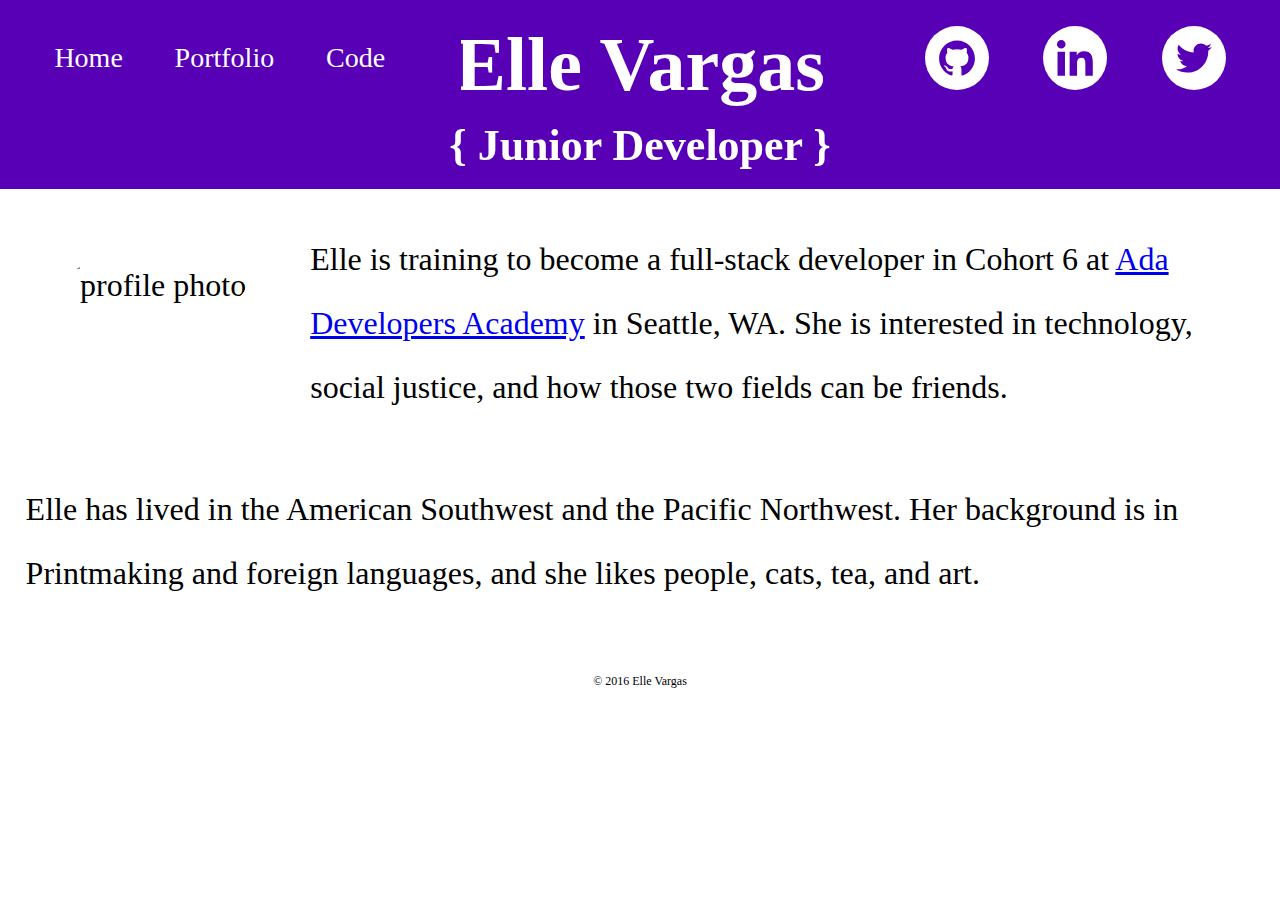
==== html-files/about.html @ 4d6ee04a "About page working and header standardized in all but home page" ====
<!DOCTYPE html>
<html lang="en">
  <head>
    <meta charset="utf-8">
    <title>Elle Vargas</title>
    <link rel="stylesheet" type="text/css" href="../styles/reset.css">
    <link rel="stylesheet" type="text/css" href="../styles/about.css">
  </head>

  <body>
    <nav>
      <div class="navigation">
        <a href="../index.html"> Home </a>
        <a href="portfolio.html"> Portfolio </a>
        <a href="code.html"> Code </a>
      </div>

      <div class="filler-space"></div>

      <div class="social">
        <a href="https://www.twitter.com/senelore"><img src="../assets/Twitter.svg" alt="Twitter"></a>
        <a href="https://www.linkedin.com/in/elle-vargas-4524a198"><img src="../assets/Linkedin.svg" alt="Linkedin"></a>
        <a href="https://www.github.com/ellevargas"><img src="../assets/Github.svg" alt="Github"></a>
      </div>
    </nav>
    <header>
      <h1> Elle Vargas </h1>
      <h2> { Junior Developer } </h2>
    </header>
    <section class="content">
      <img src="http://placekitten.com/350/350" alt="profile photo">
      <p>
        Elle is training to become a full-stack developer in Cohort 6 at <a href="https://www.adadevelopersacademy.com" alt="click to visit Ada Developers Academy website">Ada Developers Academy</a> in Seattle, WA. She is interested in technology, social justice, and how those two fields can be friends.
      </p>
      <p>
        Elle has lived in the American Southwest and the Pacific Northwest. Her background is in Printmaking and foreign languages, and she likes people, cats, tea, and art.
      </p>
      </section>
      <footer>
        <p> &copy; 2016 Elle Vargas </p>
      </footer>
    </body>
  </html>
---- styles/about.css ----
body {
  font-size: 18px;
  text-align: left;
  font-family: 'Libre Baskerville', serif;
}

header {
  display: inline-block;
  width: 100vw;
  height: 5.75vw;
  background-color: #5700B5;
  color: white;
  z-index: 800;
}

h1 {
  font-size: 4.75rem;
  text-align: center;
  padding: 0 0 1.75vw 0;
  margin-top: -7vw;
  z-index: 800;
  position: relative;
}

h2 {
  font-size: 2.75rem;
  text-align: center;
  z-index: 800;
  position: relative;
}

nav {
  height: 9vw;
  color: white;
  fixed: relative;
}

.navigation {
  position: fixed;
  width: 31vw;
  float: left;
  background-color: #5700B5;
  z-index: 900;
  padding: 3.5vw 2.5vw;
  height: 2vw;
}

.navigation a {
  padding: 1.75vw;
  font-size: 1.75rem;
  color: #FFF;
  text-decoration: none;
}

.filler-space {
  position: fixed;
  width: 100vw;
  height: 9vw;
  background-color: #5700B5;
  z-index: 400;
}

.social {
  position: fixed;
  left: 70vw;
  width: 30vw;
  height: 9vw;
  background-color: #5700B5;
  z-index: 900;
}

.social img {
  height: 5vw;
  margin-top: 2vw;
  margin-right: 4.25vw;
  float: right;
  background-color: #5700B5;

}

.content {
  font-size: 2rem;
  font-weight: lighter;
  line-height: 2;
  z-index: 100;
  display: block;
  float: right;
}

.content img {
  border-radius: 50%;
  float: left;
  padding: 5vw;
}

.content p {
  padding: 3vw 4vw 1.5vw 2vw;
}

footer {
  position: relative;
  clear: both;
  text-align: center;
}

footer p {
  font-size: .75rem;
  font-weight: lighter;
  padding-top: 4vw;
}
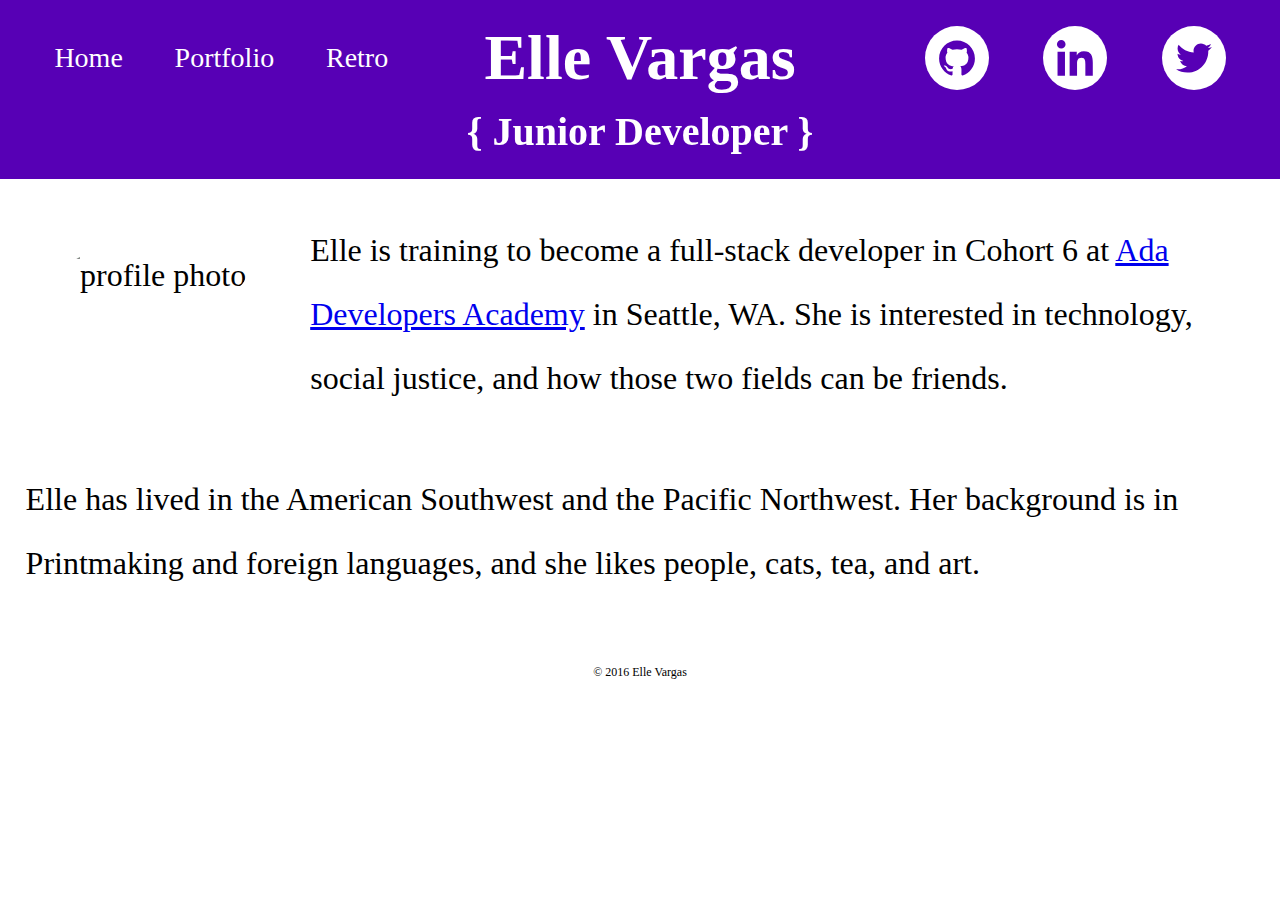
==== commit b9028292: "created portfolio html outline and portfolio css file" ====
--- a/html-files/about.html
+++ b/html-files/about.html
@@ -12,7 +12,7 @@
       <div class="navigation">
         <a href="../index.html"> Home </a>
         <a href="portfolio.html"> Portfolio </a>
-        <a href="code.html"> Code </a>
+        <a href="code.html"> Retro </a>
       </div>
 
       <div class="filler-space"></div>
--- a/styles/about.css
+++ b/styles/about.css
@@ -7,14 +7,14 @@
 header {
   display: inline-block;
   width: 100vw;
-  height: 5.75vw;
+  height: 5vw;
   background-color: #5700B5;
   color: white;
   z-index: 800;
 }
 
 h1 {
-  font-size: 4.75rem;
+  font-size: 4rem;
   text-align: center;
   padding: 0 0 1.75vw 0;
   margin-top: -7vw;
@@ -23,7 +23,7 @@
 }
 
 h2 {
-  font-size: 2.75rem;
+  font-size: 2.5rem;
   text-align: center;
   z-index: 800;
   position: relative;
@@ -75,7 +75,6 @@
   margin-right: 4.25vw;
   float: right;
   background-color: #5700B5;
-
 }
 
 .content {
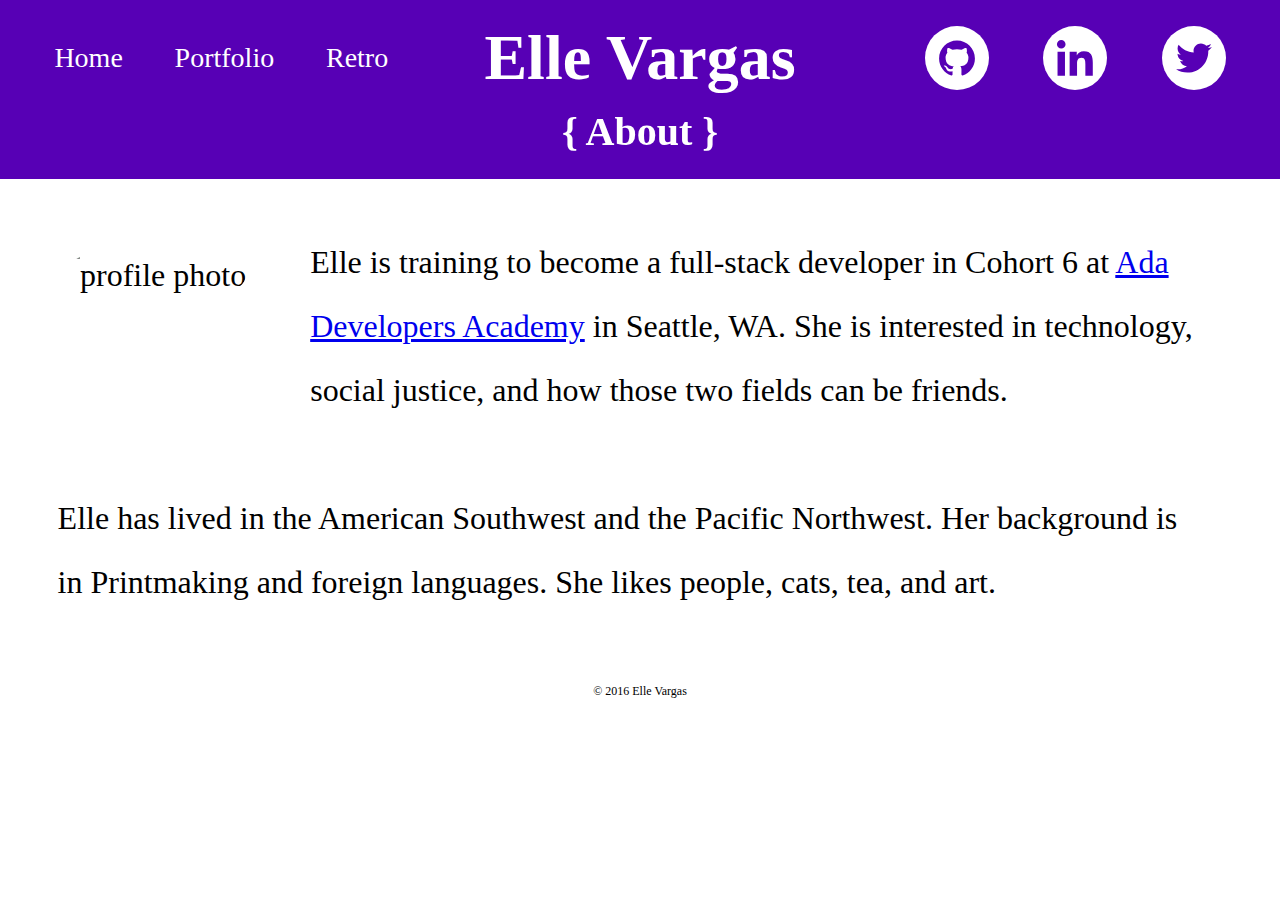
==== commit 53447dc0: "Added photos for portfolio page and added padding to about page css for easy reading" ====
--- a/html-files/about.html
+++ b/html-files/about.html
@@ -25,15 +25,13 @@
     </nav>
     <header>
       <h1> Elle Vargas </h1>
-      <h2> { Junior Developer } </h2>
+      <h2> { About } </h2>
     </header>
     <section class="content">
       <img src="http://placekitten.com/350/350" alt="profile photo">
       <p>
-        Elle is training to become a full-stack developer in Cohort 6 at <a href="https://www.adadevelopersacademy.com" alt="click to visit Ada Developers Academy website">Ada Developers Academy</a> in Seattle, WA. She is interested in technology, social justice, and how those two fields can be friends.
-      </p>
-      <p>
-        Elle has lived in the American Southwest and the Pacific Northwest. Her background is in Printmaking and foreign languages, and she likes people, cats, tea, and art.
+        Elle is training to become a full-stack developer in Cohort 6 at <a href="https://www.adadevelopersacademy.com" alt="click to visit Ada Developers Academy website">Ada Developers Academy</a> in Seattle, WA. She is interested in technology, social justice, and how those two fields can be friends.<br>
+        <br>Elle has lived in the American Southwest and the Pacific Northwest. Her background is in Printmaking and foreign languages. She likes people, cats, tea, and art.
       </p>
       </section>
       <footer>
--- a/styles/about.css
+++ b/styles/about.css
@@ -83,7 +83,6 @@
   line-height: 2;
   z-index: 100;
   display: block;
-  float: right;
 }
 
 .content img {
@@ -93,7 +92,7 @@
 }
 
 .content p {
-  padding: 3vw 4vw 1.5vw 2vw;
+  padding: 4vw 6vw 1.5vw 4.5vw;
 }
 
 footer {
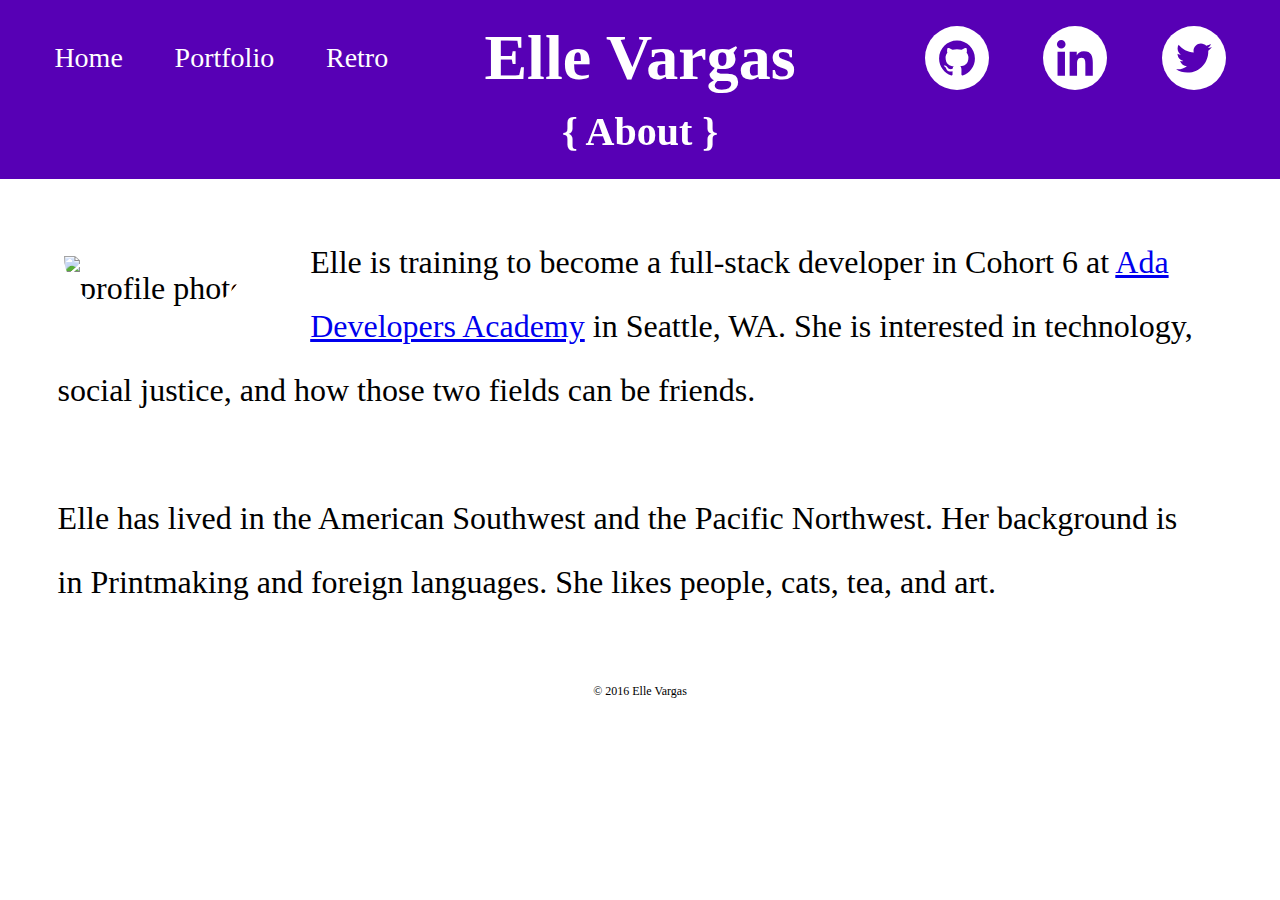
==== commit 24857e3a: "Retro page up and working, adding neato css features I researched now" ====
--- a/html-files/about.html
+++ b/html-files/about.html
@@ -12,7 +12,7 @@
       <div class="navigation">
         <a href="../index.html"> Home </a>
         <a href="portfolio.html"> Portfolio </a>
-        <a href="code.html"> Retro </a>
+        <a href="retro.html"> Retro </a>
       </div>
 
       <div class="filler-space"></div>
--- a/styles/about.css
+++ b/styles/about.css
@@ -86,9 +86,10 @@
 }
 
 .content img {
+  object-fit: cover;
   border-radius: 50%;
   float: left;
-  padding: 5vw;
+  padding: 6vw 5vw 1vw 5vw;
 }
 
 .content p {
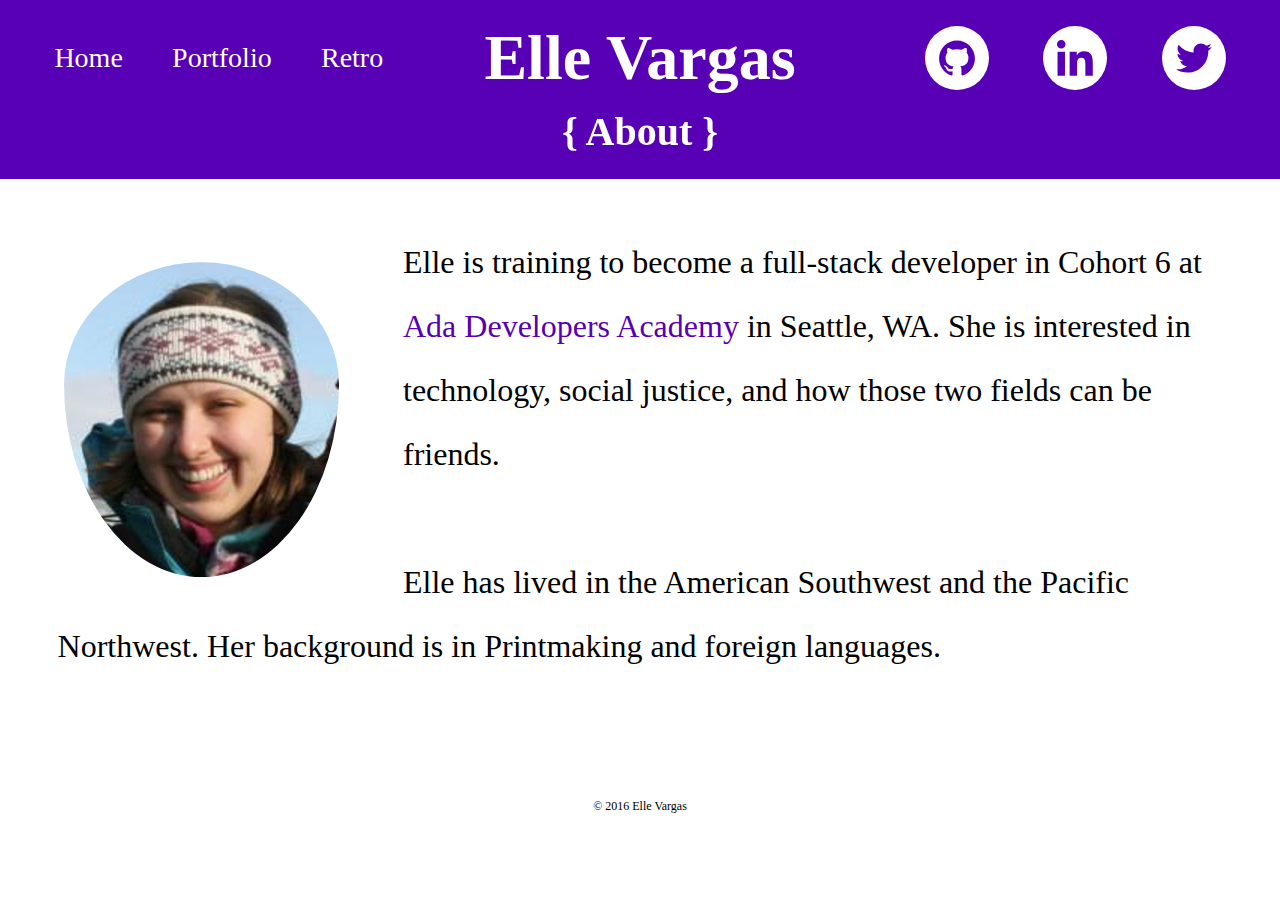
==== commit 57616871: "added link hovers and subtle color changes. also added profile pic instead of kitten" ====
--- a/html-files/about.html
+++ b/html-files/about.html
@@ -9,29 +9,29 @@
 
   <body>
     <nav>
-      <div class="navigation">
-        <a href="../index.html"> Home </a>
-        <a href="portfolio.html"> Portfolio </a>
-        <a href="retro.html"> Retro </a>
-      </div>
+      <section class="navigation">
+        <a href="../index.html"> Home</a>
+        <a href="portfolio.html"> Portfolio</a>
+        <a href="retro.html"> Retro</a>
+      </section>
 
-      <div class="filler-space"></div>
+      <section class="filler-space"></section>
 
-      <div class="social">
+      <section class="social">
         <a href="https://www.twitter.com/senelore"><img src="../assets/Twitter.svg" alt="Twitter"></a>
         <a href="https://www.linkedin.com/in/elle-vargas-4524a198"><img src="../assets/Linkedin.svg" alt="Linkedin"></a>
         <a href="https://www.github.com/ellevargas"><img src="../assets/Github.svg" alt="Github"></a>
-      </div>
+      </section>
     </nav>
     <header>
       <h1> Elle Vargas </h1>
       <h2> { About } </h2>
     </header>
     <section class="content">
-      <img src="http://placekitten.com/350/350" alt="profile photo">
+      <img src="../assets/headshot.png" alt="Elle in front of Gullfoss Falls in Iceland" title="Iceland was a bit cold">
       <p>
-        Elle is training to become a full-stack developer in Cohort 6 at <a href="https://www.adadevelopersacademy.com" alt="click to visit Ada Developers Academy website">Ada Developers Academy</a> in Seattle, WA. She is interested in technology, social justice, and how those two fields can be friends.<br>
-        <br>Elle has lived in the American Southwest and the Pacific Northwest. Her background is in Printmaking and foreign languages. She likes people, cats, tea, and art.
+        Elle is training to become a full-stack developer in Cohort 6 at <a href="http://www.adadevelopersacademy.org" alt="click to visit Ada Developers Academy website">Ada Developers Academy</a> in Seattle, WA. She is interested in technology, social justice, and how those two fields can be friends.<br>
+        <br>Elle has lived in the American Southwest and the Pacific Northwest. Her background is in Printmaking and foreign languages.
       </p>
       </section>
       <footer>
--- a/styles/about.css
+++ b/styles/about.css
@@ -52,6 +52,10 @@
   text-decoration: none;
 }
 
+.navigation a:hover {
+  text-decoration: underline;
+}
+
 .filler-space {
   position: fixed;
   width: 100vw;
@@ -89,11 +93,24 @@
   object-fit: cover;
   border-radius: 50%;
   float: left;
-  padding: 6vw 5vw 1vw 5vw;
+  padding: 6.5vw 5vw 1vw 5vw;
 }
 
 .content p {
   padding: 4vw 6vw 1.5vw 4.5vw;
+}
+
+.content a {
+  color: #5700B5;
+  text-decoration: none;
+}
+
+.content a:hover {
+  text-decoration: underline;
+}
+
+.content a:visited {
+  color: #7B3AC1;
 }
 
 footer {
@@ -105,5 +122,5 @@
 footer p {
   font-size: .75rem;
   font-weight: lighter;
-  padding-top: 4vw;
+  padding-top: 8vw;
 }
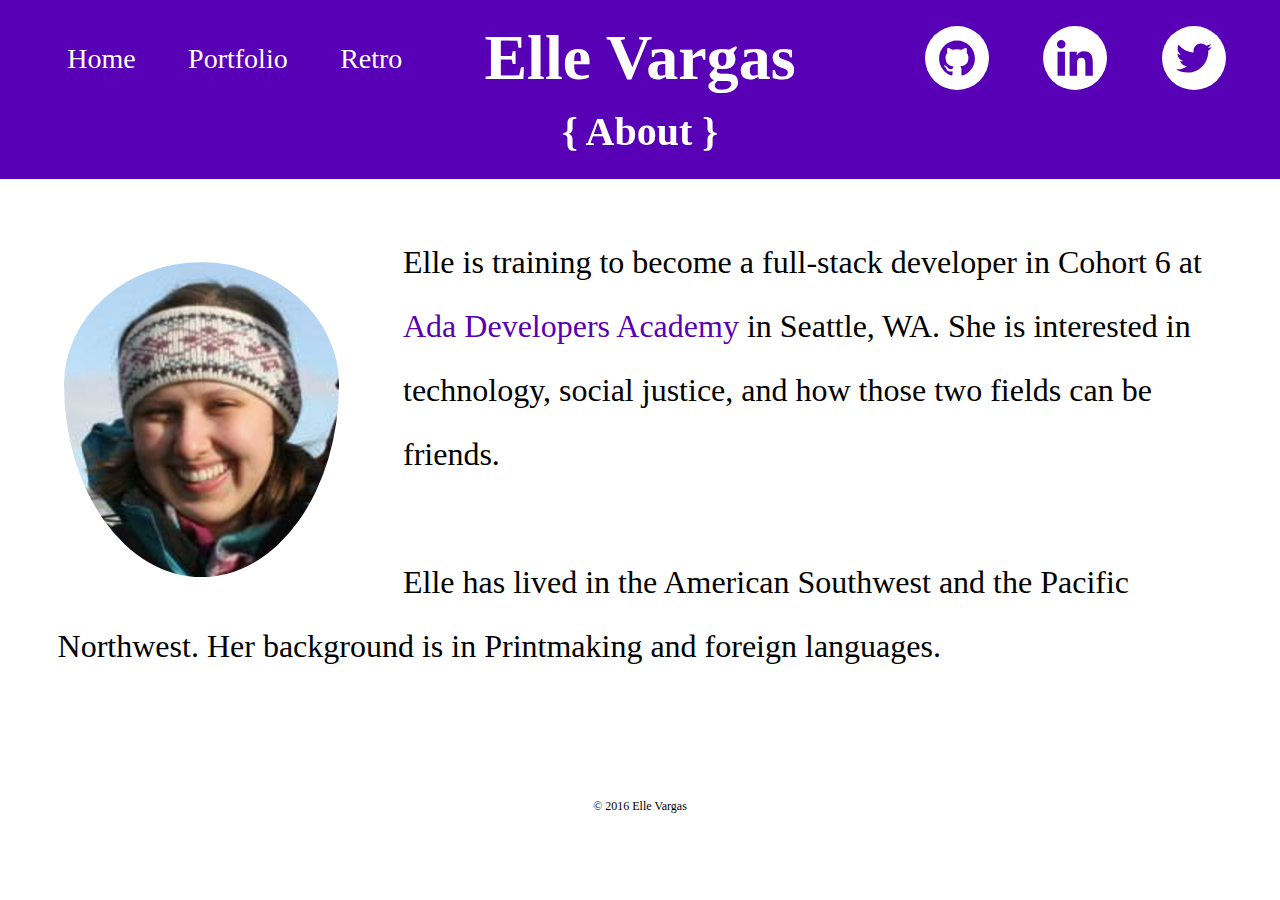
==== commit 82d21fac: "Added transitions and color highlighting for low-vision folks and added alt-tags for folks on screen" ====
--- a/html-files/about.html
+++ b/html-files/about.html
@@ -10,17 +10,17 @@
   <body>
     <nav>
       <section class="navigation">
-        <a href="../index.html"> Home</a>
-        <a href="portfolio.html"> Portfolio</a>
-        <a href="retro.html"> Retro</a>
+        <a href="../index.html">Home</a>
+        <a href="portfolio.html">Portfolio</a>
+        <a href="retro.html">Retro</a>
       </section>
 
       <section class="filler-space"></section>
 
       <section class="social">
-        <a href="https://www.twitter.com/senelore"><img src="../assets/Twitter.svg" alt="Twitter"></a>
-        <a href="https://www.linkedin.com/in/elle-vargas-4524a198"><img src="../assets/Linkedin.svg" alt="Linkedin"></a>
-        <a href="https://www.github.com/ellevargas"><img src="../assets/Github.svg" alt="Github"></a>
+        <a href="https://www.twitter.com/senelore"><img src="../assets/Twitter.svg" alt="Click link to visit my Twitter" title="Twitter"></a>
+        <a href="https://www.linkedin.com/in/elle-vargas-4524a198"><img src="../assets/Linkedin.svg" alt="Click link to visit my Linkedin" title="Linkedin"></a>
+        <a href="https://www.github.com/ellevargas"><img src="../assets/Github.svg" alt="Click link to visit my Github" title="Github"></a>
       </section>
     </nav>
     <header>
--- a/styles/about.css
+++ b/styles/about.css
@@ -46,14 +46,17 @@
 }
 
 .navigation a {
-  padding: 1.75vw;
+  margin-left: 1.75vw;
+  padding: 1vw;
   font-size: 1.75rem;
   color: #FFF;
   text-decoration: none;
 }
 
-.navigation a:hover {
-  text-decoration: underline;
+.navigation a:hover, .navigation a:focus {
+  background-color: white;
+  color: #5700B5;
+  transition: all .3s ease-in-out;
 }
 
 .filler-space {
@@ -81,6 +84,11 @@
   background-color: #5700B5;
 }
 
+.social img:hover, .social img:focus {
+  transition: all .3s ease-in-out;
+  transform: scale(1.2) translateX(-.5vw);
+}
+
 .content {
   font-size: 2rem;
   font-weight: lighter;
@@ -105,7 +113,7 @@
   text-decoration: none;
 }
 
-.content a:hover {
+.content a:hover, .content a:focus {
   text-decoration: underline;
 }
 
